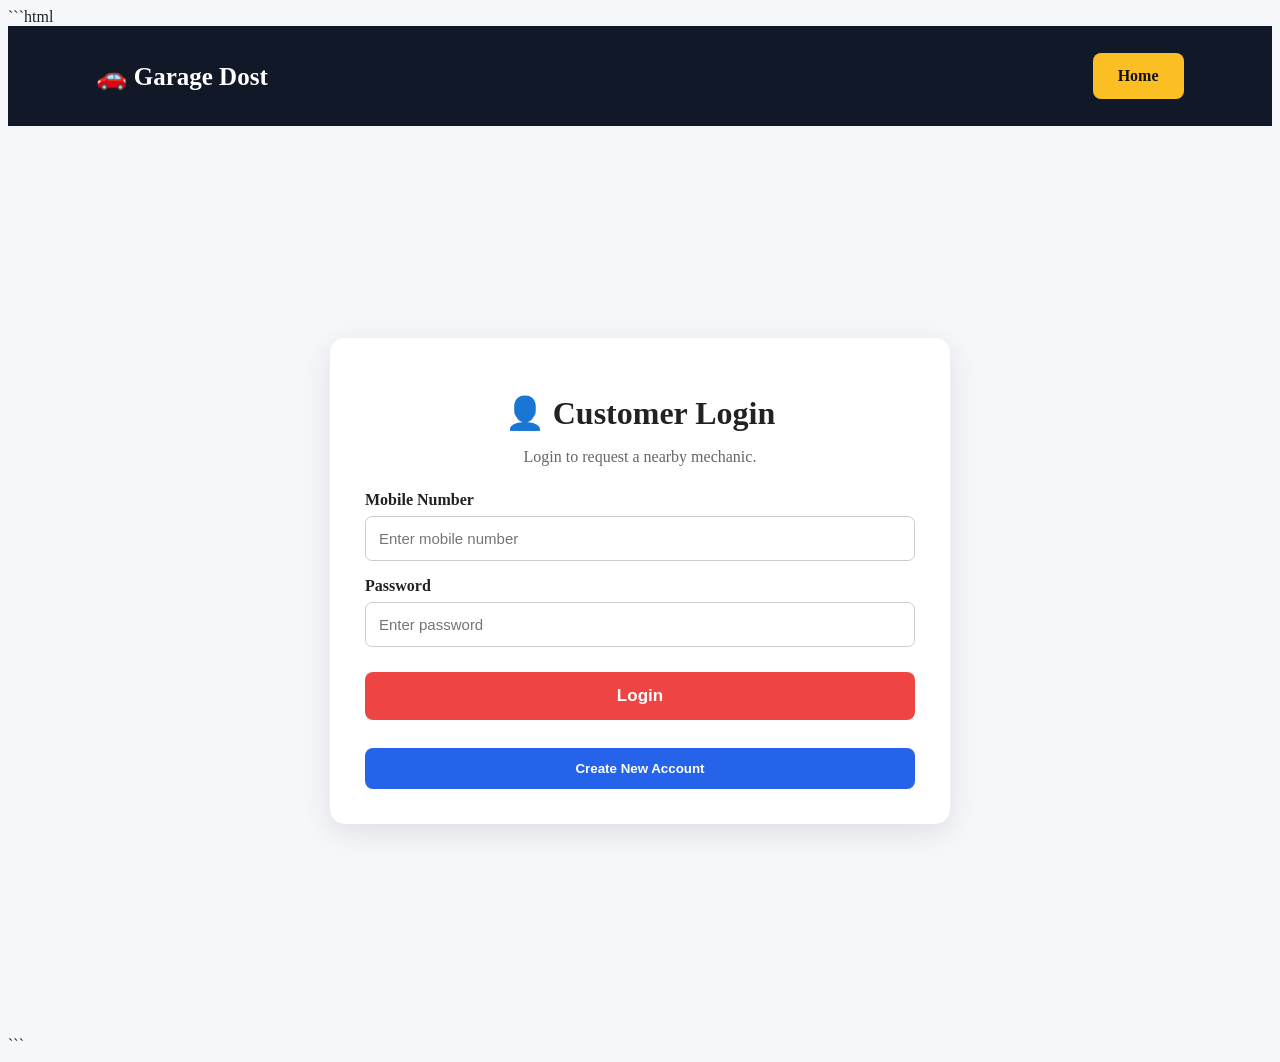
==== customer-login.html @ 7f3789fe "Create customer-login.html" ====
```html
<!DOCTYPE html>
<html lang="en">

<head>
    <meta charset="UTF-8">
    <meta name="viewport" content="width=device-width, initial-scale=1.0">

    <title>Customer Login - Garage Dost</title>

    <link rel="stylesheet" href="garage-dost.css">
</head>

<body>

<header>

    <div class="logo">🚗 Garage Dost</div>

    <a href="index.html" class="btn">
        Home
    </a>

</header>


<main class="form-page">

    <div class="form-card">

        <h1>👤 Customer Login</h1>

        <p class="subtitle">
            Login to request a nearby mechanic.
        </p>


        <form onsubmit="customerLogin(event)">

            <label>Mobile Number</label>

            <input
                type="tel"
                id="customerPhone"
                placeholder="Enter mobile number"
                maxlength="10"
                required
            >


            <label>Password</label>

            <input
                type="password"
                placeholder="Enter password"
                required
            >


            <button class="form-button">
                Login
            </button>

        </form>


        <button
            class="secondary-button"
            onclick="location.href='customer-register.html'">

            Create New Account

        </button>

    </div>

</main>


<script>

function customerLogin(event) {

    event.preventDefault();

    localStorage.setItem(
        "customerLoggedIn",
        "true"
    );

    window.location.href = "request.html";
}

</script>

</body>
</html>
```
---- garage-dost.css ----
```css
* {
    margin: 0;
    padding: 0;
    box-sizing: border-box;
    font-family: Arial, sans-serif;
}

body {
    background: #f5f7fa;
    color: #222;
}


/* HEADER */

header {
    min-height: 70px;
    background: #111827;
    color: white;

    display: flex;
    align-items: center;
    justify-content: space-between;

    padding: 15px 7%;
}

.logo {
    font-size: 25px;
    font-weight: bold;
}

nav {
    display: flex;
    gap: 20px;
    flex-wrap: wrap;
}

nav a {
    color: white;
    text-decoration: none;
}

nav a:hover {
    color: #fbbf24;
}


/* HERO */

.hero {
    min-height: 570px;

    display: flex;
    align-items: center;
    justify-content: center;

    text-align: center;

    padding: 50px 20px;

    background:
        linear-gradient(rgba(0,0,0,.68), rgba(0,0,0,.68)),
        url("https://images.unsplash.com/photo-1486006920555-c77dcf18193c")
        center/cover;
}

.hero-content {
    color: white;
    max-width: 750px;
}

.hero h1 {
    font-size: 55px;
    margin-bottom: 10px;
}

.hero h2 {
    font-size: 32px;
    margin-bottom: 20px;
}

.hero p {
    font-size: 20px;
    line-height: 1.6;
    margin-bottom: 30px;
}


/* BUTTONS */

.hero-buttons {
    display: flex;
    justify-content: center;
    gap: 15px;
    flex-wrap: wrap;
}

.btn {
    display: inline-block;
    padding: 14px 25px;

    background: #fbbf24;
    color: #111;

    text-decoration: none;

    border-radius: 8px;

    font-weight: bold;
}

.btn:hover {
    transform: translateY(-2px);
}

.emergency {
    background: #ef4444;
    color: white;
}


/* SERVICES */

.services {
    padding: 70px 7%;
    text-align: center;
}

.services h2,
.how h2 {
    font-size: 36px;
    margin-bottom: 40px;
}

.service-grid {
    display: grid;

    grid-template-columns:
        repeat(auto-fit, minmax(220px, 1fr));

    gap: 25px;
}

.service-card {
    background: white;

    padding: 30px 20px;

    border-radius: 12px;

    box-shadow: 0 5px 20px rgba(0,0,0,.08);
}

.service-card span {
    font-size: 45px;
}

.service-card h3 {
    margin: 15px 0 10px;
}


/* HOW IT WORKS */

.how {
    padding: 70px 7%;
    background: #e5e7eb;
    text-align: center;
}

.steps {
    display: grid;

    grid-template-columns:
        repeat(auto-fit, minmax(180px, 1fr));

    gap: 20px;
}

.step {
    background: white;
    padding: 25px;
    border-radius: 12px;
}

.step b {
    display: inline-flex;

    width: 50px;
    height: 50px;

    align-items: center;
    justify-content: center;

    border-radius: 50%;

    background: #111827;
    color: white;

    font-size: 20px;

    margin-bottom: 15px;
}

.step h3 {
    margin-bottom: 10px;
}


/* EMERGENCY */

.emergency-section {
    padding: 70px 20px;

    background: #111827;
    color: white;

    text-align: center;
}

.emergency-section h2 {
    font-size: 35px;
    margin-bottom: 15px;
}

.emergency-section p {
    margin-bottom: 25px;
}


/* FOOTER */

footer {
    background: #030712;
    color: white;

    text-align: center;

    padding: 35px;
    line-height: 1.8;
}


/* FORMS */

.form-page {
    min-height: calc(100vh - 70px);

    display: flex;
    align-items: center;
    justify-content: center;

    padding: 40px 20px;
}

.form-card {
    width: 100%;
    max-width: 550px;

    background: white;

    padding: 35px;

    border-radius: 15px;

    box-shadow: 0 8px 30px rgba(0,0,0,.1);
}

.form-card h1 {
    text-align: center;
    margin-bottom: 10px;
}

.form-card .subtitle {
    text-align: center;
    color: #666;
    margin-bottom: 25px;
}

label {
    display: block;

    margin-top: 16px;
    margin-bottom: 7px;

    font-weight: bold;
}

input,
select,
textarea {
    width: 100%;

    padding: 13px;

    border: 1px solid #ccc;

    border-radius: 7px;

    font-size: 15px;
}

textarea {
    min-height: 100px;
    resize: vertical;
}

.form-button {
    width: 100%;

    margin-top: 25px;

    padding: 14px;

    border: none;

    border-radius: 8px;

    background: #ef4444;

    color: white;

    font-size: 17px;

    font-weight: bold;

    cursor: pointer;
}

.form-button:hover {
    background: #dc2626;
}

.secondary-button {
    width: 100%;

    margin-top: 12px;

    padding: 13px;

    border: none;

    border-radius: 8px;

    background: #2563eb;

    color: white;

    font-weight: bold;

    cursor: pointer;
}


/* LOCATION */

.location-box {
    margin-top: 10px;
    padding: 15px;

    background: #f3f4f6;

    border-radius: 8px;

    text-align: center;
}

#locationStatus {
    margin-top: 10px;
    font-size: 14px;
}


/* MECHANIC DASHBOARD */

.dashboard {
    padding: 40px 7%;
}

.dashboard-title {
    text-align: center;
    margin-bottom: 30px;
}

.online-box {
    background: white;
    padding: 20px;

    border-radius: 12px;

    margin-bottom: 25px;

    text-align: center;
}

.online-button {
    padding: 12px 25px;

    border: none;
    border-radius: 7px;

    background: #16a34a;

    color: white;

    font-weight: bold;

    cursor: pointer;
}

.request-card {
    background: white;

    padding: 25px;

    border-radius: 12px;

    margin-bottom: 20px;

    box-shadow: 0 5px 20px rgba(0,0,0,.08);
}

.request-card h3 {
    margin-bottom: 15px;
}

.accept-button {
    padding: 12px 20px;

    border: none;
    border-radius: 7px;

    background: #16a34a;

    color: white;

    font-weight: bold;

    cursor: pointer;
}


/* TRACKING */

.tracking-box {
    max-width: 700px;

    margin: 40px auto;

    background: white;

    padding: 35px;

    border-radius: 15px;

    text-align: center;

    box-shadow: 0 8px 30px rgba(0,0,0,.1);
}

.map-placeholder {
    height: 300px;

    margin: 25px 0;

    border-radius: 12px;

    background: #dbeafe;

    display: flex;

    align-items: center;
    justify-content: center;

    font-size: 22px;
}


/* RATING */

.stars {
    display: flex;

    justify-content: center;

    gap: 10px;

    margin: 25px 0;
}

.star {
    font-size: 40px;

    cursor: pointer;
}


/* MOBILE */

@media(max-width: 700px) {

    header {
        flex-direction: column;
        gap: 15px;
    }

    nav {
        justify-content: center;
    }

    .hero h1 {
        font-size: 40px;
    }

    .hero h2 {
        font-size: 25px;
    }

    .form-card {
        padding: 25px 20px;
    }
}
```
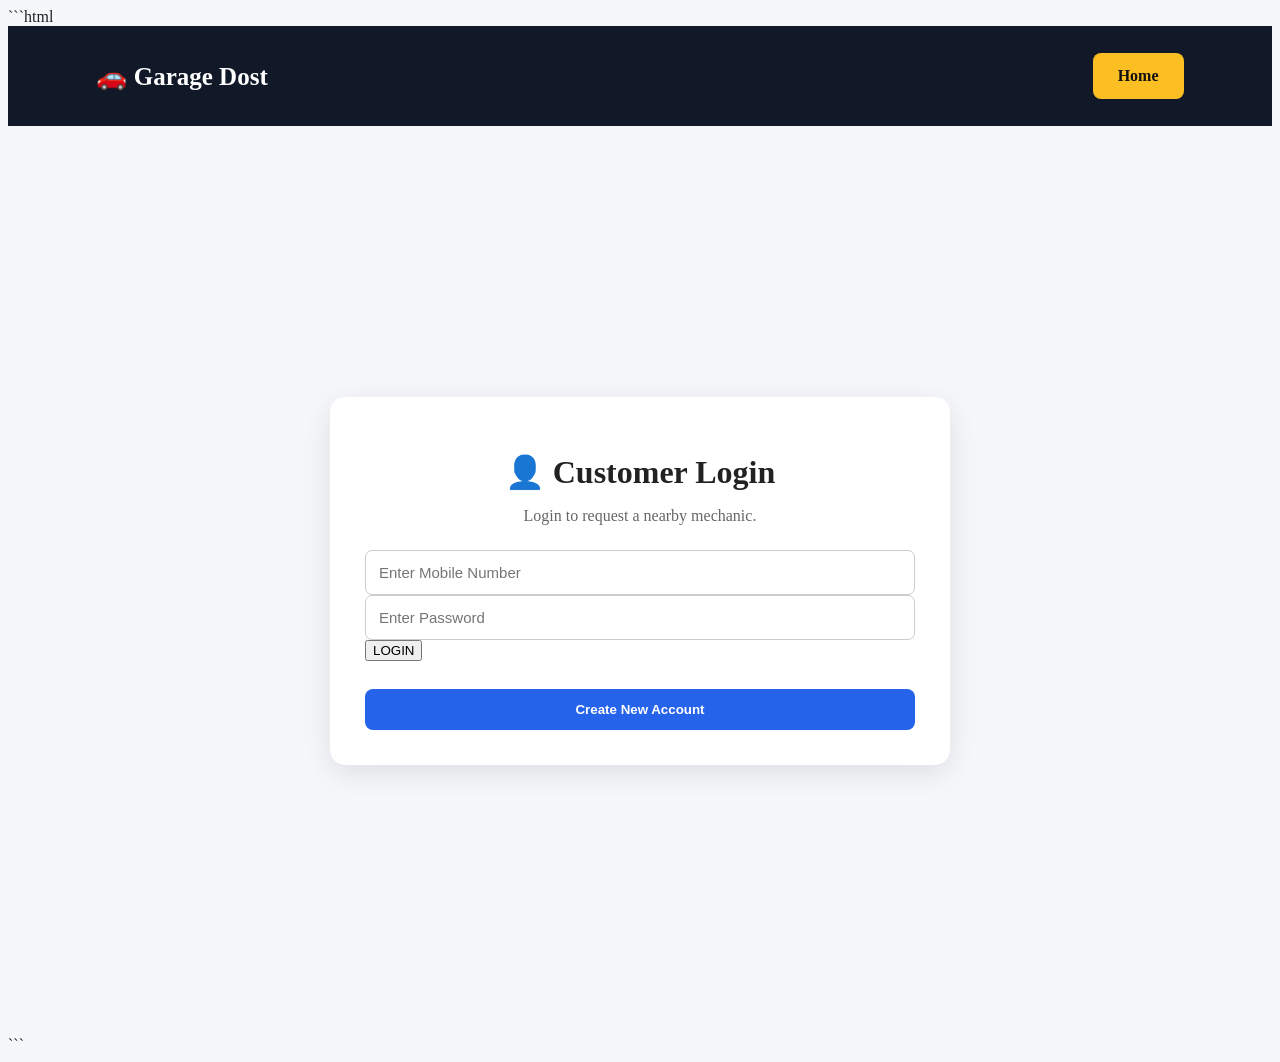
==== commit 608240a1: "Update customer-login.html" ====
--- a/customer-login.html
+++ b/customer-login.html
@@ -35,31 +35,26 @@
         </p>
 
 
-        <form onsubmit="customerLogin(event)">
+       <form onsubmit="loginCustomer(event)">
 
-            <label>Mobile Number</label>
+    <input
+        type="tel"
+        id="phone"
+        placeholder="Enter Mobile Number"
+        required
+    >
 
-            <input
-                type="tel"
-                id="customerPhone"
-                placeholder="Enter mobile number"
-                maxlength="10"
-                required
-            >
+    <input
+        type="password"
+        id="password"
+        placeholder="Enter Password"
+        required
+    >
 
+    <button type="submit">
+        LOGIN
+    </button>
 
-            <label>Password</label>
-
-            <input
-                type="password"
-                placeholder="Enter password"
-                required
-            >
-
-
-            <button class="form-button">
-                Login
-            </button>
 
         </form>
 
@@ -78,19 +73,43 @@
 
 
 <script>
-
-function customerLogin(event) {
-
+async function loginCustomer(event) {
     event.preventDefault();
 
-    localStorage.setItem(
-        "customerLoggedIn",
-        "true"
-    );
+    const phone = document.getElementById("phone").value;
+    const password = document.getElementById("password").value;
 
-    window.location.href = "request.html";
+    try {
+        const response = await fetch("http://localhost:5000/customer/login", {
+            method: "POST",
+            headers: {
+                "Content-Type": "application/json"
+            },
+            body: JSON.stringify({
+                phone: phone,
+                password: password
+            })
+        });
+
+        const data = await response.json();
+
+        if (response.ok) {
+            alert("Login Successful! 🚗");
+
+            localStorage.setItem("customerLoggedIn", "true");
+            localStorage.setItem("customerName", data.customer.name);
+            localStorage.setItem("customerPhone", data.customer.phone);
+
+            window.location.href = "request.html";
+        } else {
+            alert(data.error || "Invalid login details");
+        }
+
+    } catch (error) {
+        alert("Backend server is not running!");
+        console.error(error);
+    }
 }
-
 </script>
 
 </body>
